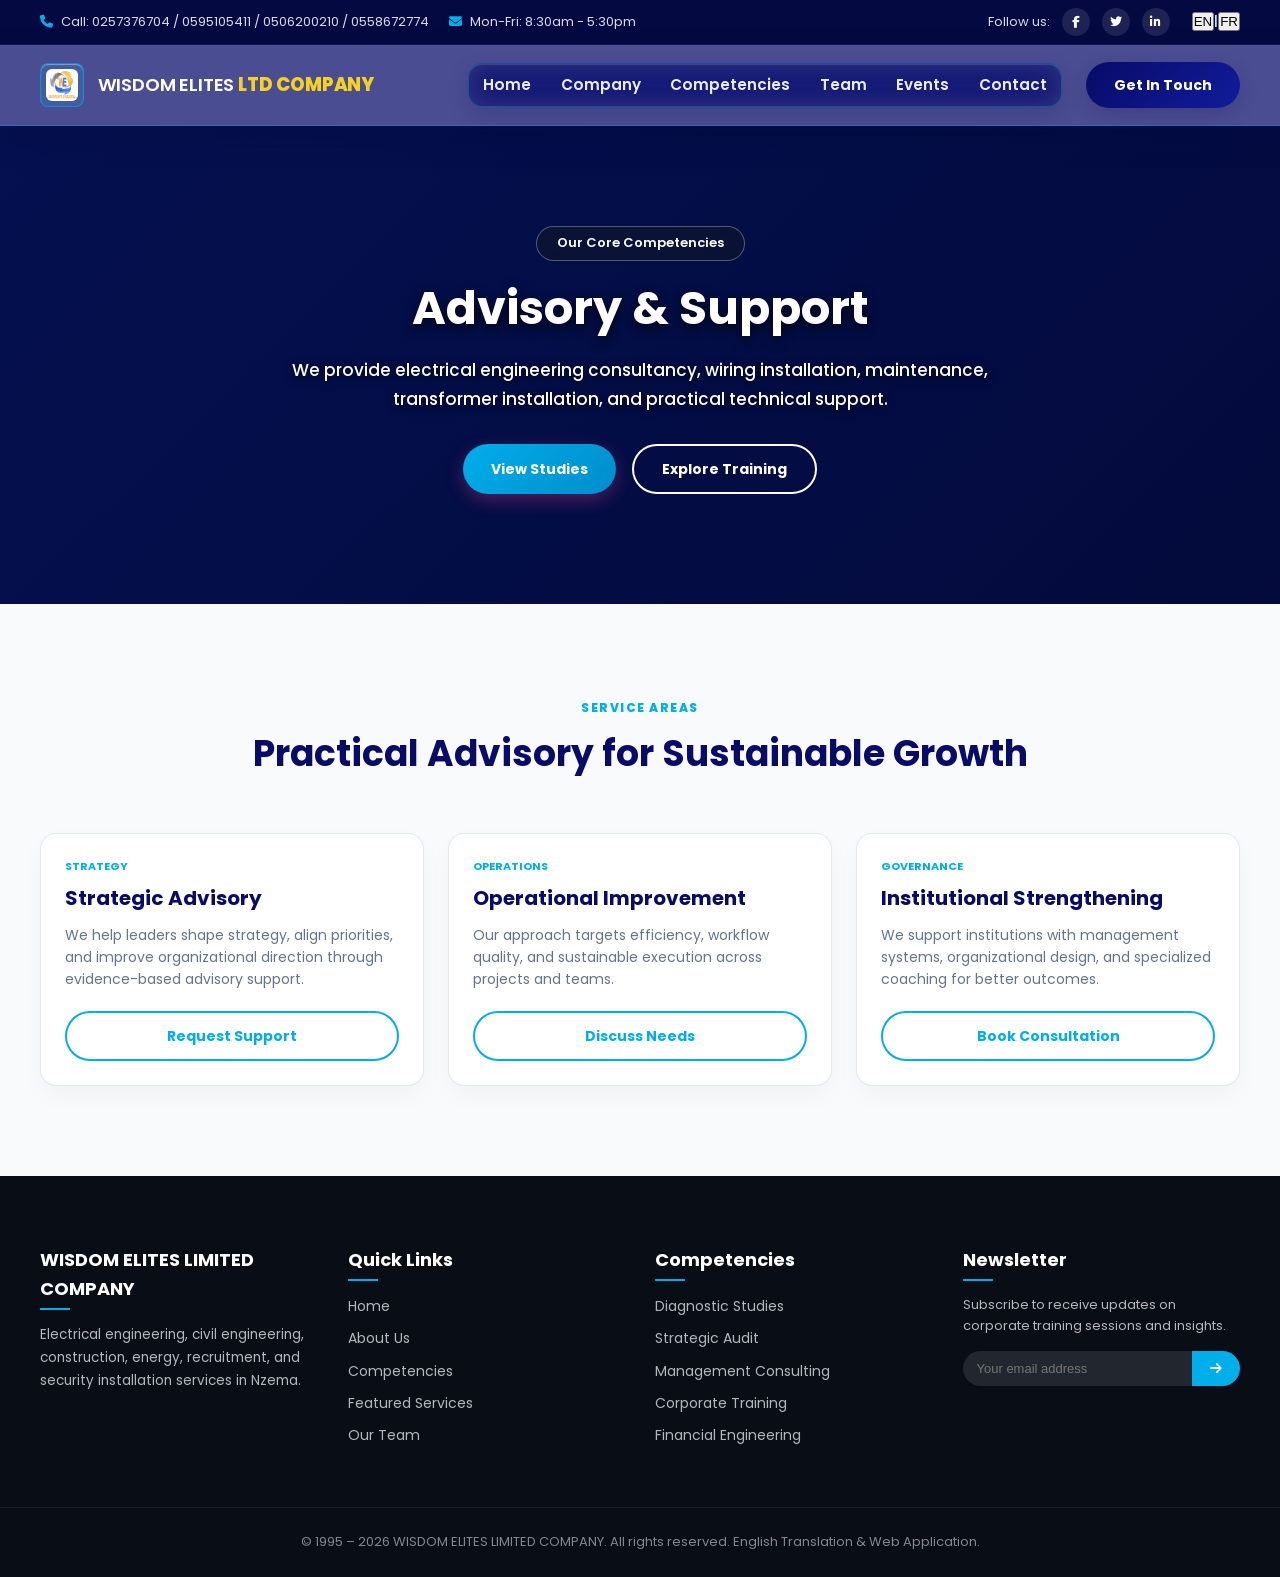
==== advisory-support.html @ e81a7a72 "Initial commit" ====
<!DOCTYPE html>
<html lang="en">
<head>
  <meta charset="UTF-8">
  <meta name="viewport" content="width=device-width, initial-scale=1.0">
  <title>Advisory & Support | WISDOM ELITES LIMITED COMPANY</title>
  <meta name="description" content="Explore WISDOM ELITES LIMITED COMPANY electrical engineering, construction, energy, recruitment, and security installation services.">
  <link rel="preconnect" href="https://fonts.googleapis.com">
  <link rel="preconnect" href="https://fonts.gstatic.com" crossorigin>
  <link href="https://fonts.googleapis.com/css2?family=Poppins:wght@400;500;600;700;800&family=Rubik:wght@300;400;500;600;700&display=swap" rel="stylesheet">
  <link rel="stylesheet" href="https://cdnjs.cloudflare.com/ajax/libs/font-awesome/6.4.0/css/all.min.css">
  <link rel="stylesheet" href="styles.css">
</head>
<body>
  <div class="top-bar">
    <div class="container">
      <div class="top-info"><div class="top-info-item"><i class="fa-solid fa-phone"></i><span>Call: <a href="tel:+233257376704">0257376704</a> / <a href="tel:+233595105411">0595105411</a> / <a href="tel:+233506200210">0506200210</a> / <a href="tel:+233558672774">0558672774</a></span></div><div class="top-info-item"><i class="fa-solid fa-envelope"></i><span>Mon-Fri: 8:30am - 5:30pm</span></div></div>
      <div class="top-social"><span>Follow us:</span><a href="#" title="Facebook"><i class="fa-brands fa-facebook-f"></i></a><a href="#" title="Twitter"><i class="fa-brands fa-twitter"></i></a><a href="#" title="LinkedIn"><i class="fa-brands fa-linkedin-in"></i></a></div>
    </div>
  </div>
 <header class="header">
    <div class="container navbar">
      <a href="index.html" class="logo" aria-label="WISDOM ELITES LTD COMPANY home">
        <div class="logo-badge">
          <img src="image/Logo.jpeg" alt="WISDOM ELITES LTD COMPANY logo" class="logo-image">
        </div>
        <span class="logo-text">WISDOM ELITES <strong>LTD COMPANY</strong></span>
      </a>

      <nav id="navMenu" class="nav-menu nav visible-lg visible-md visible-sm hidden-xs">
        <div class="menu-header-menu-container">
          <ul id="menu-header-menu" class="menu rt-mega-menu-transition-default">
            <li id="menu-item-10756" class="menu-item menu-item-type-post_type menu-item-object-page menu-item-home current-menu-item page_item page-item-293 current_page_item menu-flyout rt-mega-menu-hover item-10756"><a class="nav-link" href="index.html">Home</a></li>
            <li id="menu-item-10768" class="menu-item menu-item-type-post_type menu-item-object-page menu-item-has-children menu-flyout rt-mega-menu-hover item-10768"><a class="nav-link" href="company.html">Company</a>
              <ul class="rt-sub-menu">
                <li id="menu-item-10769" class="menu-item menu-item-type-post_type menu-item-object-page rt-mega-menu-hover item-10769"><a class="nav-link" href="company.html">Overview</a></li>
                <li id="menu-item-10767" class="menu-item menu-item-type-post_type menu-item-object-page rt-mega-menu-hover item-10767"><a class="nav-link" href="managing-partner.html">Managing Partner Message</a></li>
              </ul>
            </li>
            <li id="menu-item-10770" class="menu-item menu-item-type-post_type menu-item-object-page menu-item-has-children menu-flyout rt-mega-menu-hover item-10770"><a class="nav-link" href="advisory-support.html">Competencies</a>
              <ul class="rt-sub-menu">
                <li id="menu-item-10760" class="menu-item menu-item-type-post_type menu-item-object-page rt-mega-menu-hover item-10760"><a class="nav-link" href="advisory-support.html">Advisory & Support</a></li>
                <li id="menu-item-10763" class="menu-item menu-item-type-post_type menu-item-object-page rt-mega-menu-hover item-10763"><a class="nav-link" href="studies.html">Studies</a></li>
                <li id="menu-item-10764" class="menu-item menu-item-type-post_type menu-item-object-page rt-mega-menu-hover item-10764"><a class="nav-link" href="training.html">Training</a></li>
                <li id="menu-item-10759" class="menu-item menu-item-type-post_type menu-item-object-page rt-mega-menu-hover item-10759"><a class="nav-link" href="audit.html">Audit</a></li>
              </ul>
            </li>
            <li id="menu-item-10762" class="menu-item menu-item-type-post_type menu-item-object-page menu-item-has-children menu-flyout rt-mega-menu-hover item-10762"><a class="nav-link" href="team.html">Team</a>
              <ul class="rt-sub-menu">
                <li id="menu-item-11100" class="menu-item menu-item-type-post_type menu-item-object-page rt-mega-menu-hover item-11100"><a class="nav-link" href="team.html">Our Team</a></li>
                <li id="menu-item-11776" class="menu-item menu-item-type-post_type menu-item-object-page rt-mega-menu-hover item-11776"><a class="nav-link" href="contact.html">Join Our Team</a></li>
                <li id="menu-item-11766" class="menu-item menu-item-type-post_type menu-item-object-awsm_job_openings rt-mega-menu-hover item-11766"><a class="nav-link" href="open-application.html">Open Application</a></li>
              </ul>
            </li>
            <li id="menu-item-11018" class="menu-item menu-item-type-post_type menu-item-object-page menu-flyout rt-mega-menu-hover item-11018"><a class="nav-link" href="events.html">Events</a></li>
            <li id="menu-item-10761" class="menu-item menu-item-type-post_type menu-item-object-page menu-item-has-children menu-flyout rt-mega-menu-hover item-10761"><a class="nav-link" href="contact.html">Contact</a>
              <ul class="rt-sub-menu">
                <li id="menu-item-12257" class="menu-item menu-item-type-post_type menu-item-object-page rt-mega-menu-hover item-12257"><a class="nav-link" href="technical-support.html">Technical Support</a></li>
              </ul>
            </li>
          </ul>
        </div>
      </nav>

      <a href="#contact" class="btn btn-secondary visible-desktop">Get In Touch</a>

      <div class="mobile-toggle" id="mobileToggle">
        <i class="fa-solid fa-bars"></i>
      </div>
    </div>
  </header>

  <section class="hero" style="min-height: 360px; padding: 100px 0 110px;">
    <div class="hero-bg-overlay"></div>
    <div class="container hero-slider">
      <div class="hero-slide active">
        <div class="hero-content">
          <span class="hero-subtitle">Our Core Competencies</span>
          <h1 class="hero-title">Advisory & Support</h1>
          <p class="hero-description">We provide electrical engineering consultancy, wiring installation, maintenance, transformer installation, and practical technical support.</p>
          <div class="hero-btns"><a href="studies.html" class="btn">View Studies</a><a href="training.html" class="btn btn-outline" style="border-color:#fff; color:#fff;">Explore Training</a></div>
        </div>
      </div>
    </div>
  </section>

  <section class="services-section">
    <div class="container">
      <div class="section-title-wrap text-center">
        <span class="section-tag">Service Areas</span>
        <h2 class="section-title">Practical Advisory for Sustainable Growth</h2>
      </div>
      <div class="services-grid">
        <div class="service-card">
          <div class="service-body">
            <span class="service-tag">Strategy</span>
            <h3 class="service-title">Strategic Advisory</h3>
            <p class="service-desc">We help leaders shape strategy, align priorities, and improve organizational direction through evidence-based advisory support.</p>
            <a href="contact.html" class="btn btn-outline">Request Support</a>
          </div>
        </div>
        <div class="service-card">
          <div class="service-body">
            <span class="service-tag">Operations</span>
            <h3 class="service-title">Operational Improvement</h3>
            <p class="service-desc">Our approach targets efficiency, workflow quality, and sustainable execution across projects and teams.</p>
            <a href="contact.html" class="btn btn-outline">Discuss Needs</a>
          </div>
        </div>
        <div class="service-card">
          <div class="service-body">
            <span class="service-tag">Governance</span>
            <h3 class="service-title">Institutional Strengthening</h3>
            <p class="service-desc">We support institutions with management systems, organizational design, and specialized coaching for better outcomes.</p>
            <a href="contact.html" class="btn btn-outline">Book Consultation</a>
          </div>
        </div>
      </div>
    </div>
  </section>

   <!-- Footer -->
  <footer class="footer">
    <div class="container">
      <div class="footer-grid">
        <div class="footer-col">
          <h4>WISDOM ELITES LIMITED COMPANY</h4>
          <p style="font-size:13.5px; line-height:1.7;">Electrical engineering, civil engineering, construction, energy, recruitment, and security installation services in Nzema.</p>
        </div>

        <div class="footer-col">
          <h4>Quick Links</h4>
          <ul class="footer-links">
            <li><a href="index.html">Home</a></li>
            <li><a href="company.html">About Us</a></li>
            <li><a href="advisory-support.html">Competencies</a></li>
            <li><a href="studies.html">Featured Services</a></li>
            <li><a href="team.html">Our Team</a></li>
          </ul>
        </div>

        <div class="footer-col">
          <h4>Competencies</h4>
          <ul class="footer-links">
            <li><a href="studies.html">Diagnostic Studies</a></li>
            <li><a href="audit.html">Strategic Audit</a></li>
            <li><a href="advisory-support.html">Management Consulting</a></li>
            <li><a href="training.html">Corporate Training</a></li>
            <li><a href="advisory-support.html">Financial Engineering</a></li>
          </ul>
        </div>

        <div class="footer-col">
          <h4>Newsletter</h4>
          <p style="font-size:13px;">Subscribe to receive updates on corporate training sessions and insights.</p>
          <form id="newsletterForm" class="newsletter-box">
            <input type="email" placeholder="Your email address" required>
            <button type="submit"><i class="fa-solid fa-arrow-right"></i></button>
          </form>
        </div>
      </div>
    </div>

    <div class="footer-bottom">
      <div class="container">
        <p>© 1995 – 2026 WISDOM ELITES LIMITED COMPANY. All rights reserved. English Translation & Web Application.</p>
      </div>
    </div>
  </footer>

  <script src="script.js"></script>
</body>
</html>
---- styles.css ----
/* ==========================================================================
   WISDOM ELITES LTD COMPANY - Modern Animated Stylesheet (styles.css)
   ========================================================================== */

/* --------------------------------------------------------------------------
   1. Root Variables & Reset
   -------------------------------------------------------------------------- */
:root {
  --primary: #080b68;       /* Flyer navy */
  --primary-light: #111c9b; /* Flyer royal blue */
  --secondary: #06134f;     /* Deep flyer blue */
  --accent-pink: #00aeea;   /* Flyer cyan */
  --accent-magenta: #008dcc;/* Flyer bright blue */
  --accent-purple: #111c9b; /* Flyer royal blue compatibility */
  --accent-yellow: #f5d21f; /* Flyer yellow */
  --accent-gold: #ffe45c;
  --white: #ffffff;
  --font-main: 'Poppins', 'Rubik', sans-serif;
  
  --bg-gradient: linear-gradient(135deg, #06134f 0%, #080b68 52%, #111c9b 100%);
  --bg-light: #f8fafc;
  --bg-white: #ffffff;
  
  --text-dark: #0f172a;
  --text-muted: #64748b;
  --text-light: #f8fafc;

  --radius-sm: 8px;
  --radius-md: 16px;
  --radius-full: 9999px;
  
  --transition: all 0.35s cubic-bezier(0.16, 1, 0.3, 1);
}

* {
  margin: 0;
  padding: 0;
  box-sizing: border-box;
}

html {
  scroll-behavior: smooth;
  font-family: 'Poppins', 'Rubik', sans-serif;
  color: var(--text-dark);
  background-color: var(--bg-light);
}

body {
  line-height: 1.6;
  overflow-x: hidden;
}

a {
  text-decoration: none;
  color: inherit;
  transition: var(--transition);
}

ul {
  list-style: none;
}

img {
  max-width: 100%;
  height: auto;
  display: block;
}

.container {
  width: 100%;
  max-width: 1240px;
  margin: 0 auto;
  padding: 0 20px;
}

.text-center { text-align: center; }
.accent-text { color: var(--accent-pink); }

/* --------------------------------------------------------------------------
   2. Keyframe Animations
   -------------------------------------------------------------------------- */
@keyframes fadeIn {
  from { opacity: 0; transform: translateY(12px); }
  to { opacity: 1; transform: translateY(0); }
}

@keyframes slideInUp {
  from { opacity: 0; transform: translateY(30px); }
  to { opacity: 1; transform: translateY(0); }
}

@keyframes floatAnim {
  0% { transform: translateY(0px); }
  50% { transform: translateY(-8px); }
  100% { transform: translateY(0px); }
}

@keyframes pulseGlow {
  0% { box-shadow: 0 0 0 0 rgba(236, 72, 153, 0.4); }
  70% { box-shadow: 0 0 0 15px rgba(236, 72, 153, 0); }
  100% { box-shadow: 0 0 0 0 rgba(236, 72, 153, 0); }
}

@keyframes gradientShift {
  0% { background-position: 0% 50%; }
  50% { background-position: 100% 50%; }
  100% { background-position: 0% 50%; }
}

/* --------------------------------------------------------------------------
   3. Top Info Bar
   -------------------------------------------------------------------------- */
.top-bar {
  background: #050942;
  color: rgba(255, 255, 255, 0.85);
  font-size: 13px;
  padding: 8px 0;
  border-bottom: 1px solid rgba(255, 255, 255, 0.08);
}

.top-bar .container {
  display: flex;
  justify-content: space-between;
  align-items: center;
  flex-wrap: wrap;
  gap: 12px;
}

.top-info {
  display: flex;
  align-items: center;
  gap: 20px;
}

.top-info-item {
  display: flex;
  align-items: center;
  gap: 8px;
}

.top-info-item i { 
  color: var(--accent-pink); 
  transition: transform 0.3s ease;
}

.top-info-item:hover i {
  transform: scale(1.2);
}

.top-social {
  display: flex;
  align-items: center;
  gap: 12px;
}

.top-social a {
  width: 28px;
  height: 28px;
  border-radius: 50%;
  background: rgba(255, 255, 255, 0.1);
  display: flex;
  align-items: center;
  justify-content: center;
  font-size: 12px;
  color: #fff;
  transition: var(--transition);
}

.top-social a:hover {
  background: var(--accent-pink);
  transform: translateY(-3px) rotate(8deg);
  box-shadow: 0 4px 12px rgba(236, 72, 153, 0.4);
}

.lang-switch {
  margin-left: 10px;
  font-weight: 600;
  font-size: 12px;
}

.lang-switch span {
  cursor: pointer;
  transition: var(--transition);
}

.lang-switch span.active,
.lang-switch span:hover {
  color: var(--accent-pink);
}

/* --------------------------------------------------------------------------
   4. Header & Navigation
   -------------------------------------------------------------------------- */
.header {
  position: sticky;
  top: 0;
  z-index: 1000;
  background: rgba(8, 11, 104, 0.72);
  border-bottom: 1px solid rgba(0, 174, 234, 0.35);
  box-shadow: 0 12px 30px rgba(5, 9, 66, 0.28);
  -webkit-backdrop-filter: blur(18px) saturate(140%);
  backdrop-filter: blur(18px) saturate(140%);
  transition: var(--transition);
}

.navbar {
  display: flex;
  justify-content: space-between;
  align-items: center;
  gap: 24px;
  min-height: 80px;
  width: 100%;
}

.logo {
  display: flex;
  align-items: center;
  gap: 0.85rem;
  text-decoration: none;
  min-width: 0;
  line-height: 1;
  flex-shrink: 0;
}

.logo-badge {
  width: 44px;
  height: 44px;
  border-radius: var(--radius-sm);
  background: rgba(0, 174, 234, 0.18);
  border: 1px solid rgba(0, 174, 234, 0.55);
  display: flex;
  align-items: center;
  justify-content: center;
  box-shadow: inset 0 1px 1px rgba(255, 255, 255, 0.4);
  transition: transform 0.3s ease, background 0.3s ease;
}

.logo:hover .logo-badge {
  transform: scale(1.06) rotate(-3deg);
  background: rgba(255, 215, 0, 0.25);
  border-color: var(--accent-yellow);
}

.logo-image {
  width: 32px;
  height: 32px;
  border-radius: 6px;
  object-fit: cover;
  display: block;
}

.logo-text {
  font-family: var(--font-main);
  font-size: 1.15rem;
  color: var(--white);
  font-weight: 600;
  letter-spacing: -0.01em;
  text-transform: none;
  white-space: nowrap;
}

.logo-text strong {
  color: var(--accent-yellow);
  font-weight: 800;
}

.nav-menu {
  display: flex;
  align-items: center;
  justify-content: flex-end;
  margin-left: auto;
  flex: 0 1 auto;
  padding: 8px 14px;
  border: 1px solid rgba(0, 174, 234, 0.3);
  border-radius: 14px;
  background: rgba(5, 9, 66, 0.26);
  box-shadow: inset 0 1px 0 rgba(255, 255, 255, 0.12), 0 8px 22px rgba(5, 9, 66, 0.16);
  -webkit-backdrop-filter: blur(14px) saturate(135%);
  backdrop-filter: blur(14px) saturate(135%);
}

.menu-header-menu-container {
  position: relative;
  width: auto;
}

#navMenu ul,
#nav-menu ul,
.nav-menu .menu {
  display: flex;
  align-items: center;
  gap: 1.85rem;
  list-style: none;
  margin: 0;
  padding: 0;
  flex-wrap: nowrap;
}

#navMenu li,
#nav-menu li,
.nav-menu .menu > li {
  position: relative;
  margin: 0;
}

#navMenu a,
.nav-menu .menu a,
.nav-link {
  color: rgba(255, 255, 255, 0.92);
  font-weight: 600;
  font-size: 0.95rem;
  text-decoration: none;
  position: relative;
  padding: 0.4rem 0;
  transition: color 0.25s ease;
  white-space: nowrap;
}

.nav-link::after,
#navMenu a::after,
.nav-menu .menu a::after {
  content: '';
  position: absolute;
  bottom: -2px;
  left: 0;
  width: 0;
  height: 2.5px;
  background: linear-gradient(90deg, var(--accent-yellow), var(--accent-gold));
  border-radius: 2px;
  transition: width 0.3s cubic-bezier(0.16, 1, 0.3, 1);
}

#navMenu a:hover,
#navMenu a.active,
.nav-menu .menu a:hover,
.nav-menu .menu .current-menu-item > a,
.nav-link:hover,
.nav-link.active {
  color: var(--accent-yellow);
}

#navMenu a:hover::after,
#navMenu a.active::after,
.nav-menu .menu a:hover::after,
.nav-menu .menu .current-menu-item > a::after,
.nav-link:hover::after,
.nav-link.active::after {
  width: 100%;
}

.mobile-nav-header {
  display: none;
}

@media (max-width: 768px) {
  .logo {
    gap: 0.65rem;
  }

  .logo-badge {
    width: 38px;
    height: 38px;
  }

  .logo-image {
    width: 28px;
    height: 28px;
  }

  .logo-text {
    font-size: 0.9rem;
  }
}

.nav-menu .menu-item-has-children > a::after {
  content: '▼';
  font-size: 10px;
  margin-left: 8px;
  display: inline-block;
  transform: translateY(1px);
}

#navMenu .rt-sub-menu,
#nav-menu .rt-sub-menu {
  position: absolute;
  top: 100%;
  left: 0;
  min-width: 220px;
  background: rgba(8, 11, 104, 0.9);
  border-radius: 14px;
  border: 1px solid rgba(0, 174, 234, 0.42);
  box-shadow: 0 18px 40px rgba(5, 9, 66, 0.3);
  -webkit-backdrop-filter: blur(18px) saturate(140%);
  backdrop-filter: blur(18px) saturate(140%);
  padding: 10px 0;
  display: none;
  flex-direction: column;
  gap: 0;
  z-index: 1000;
}

.menu-item-has-children:hover > .rt-sub-menu {
  display: flex;
}

.rt-sub-menu li {
  margin: 0;
}

.rt-sub-menu a {
  display: block;
  padding: 10px 18px;
  color: rgba(255, 255, 255, 0.92);
  white-space: nowrap;
}

.rt-sub-menu a:hover {
  color: var(--accent-yellow);
  background: rgba(0, 174, 234, 0.16);
}

/* Interactive Buttons */
.btn {
  display: inline-flex;
  align-items: center;
  justify-content: center;
  gap: 10px;
  padding: 12px 28px;
  border-radius: var(--radius-full);
  font-weight: 700;
  font-size: 14px;
  border: none;
  cursor: pointer;
  background: linear-gradient(135deg, var(--accent-pink) 0%, var(--accent-magenta) 100%);
  color: #ffffff;
  box-shadow: 0 6px 18px rgba(236, 72, 153, 0.3);
  transition: var(--transition);
  position: relative;
  overflow: hidden;
  flex-shrink: 0;
}

.btn::before {
  content: '';
  position: absolute;
  top: 0;
  left: -100%;
  width: 100%;
  height: 100%;
  background: linear-gradient(90deg, transparent, rgba(255,255,255,0.25), transparent);
  transition: left 0.6s ease;
}

.btn:hover::before {
  left: 100%;
}

.btn:hover {
  transform: translateY(-3px);
  box-shadow: 0 12px 24px rgba(236, 72, 153, 0.45);
}

.btn i {
  transition: transform 0.3s ease;
}

.btn:hover i {
  transform: translateX(4px);
}

.btn-secondary {
  background: linear-gradient(135deg, var(--primary) 0%, var(--primary-light) 100%);
  box-shadow: 0 6px 18px rgba(30, 27, 75, 0.25);
}

.btn-secondary:hover {
  box-shadow: 0 12px 24px rgba(30, 27, 75, 0.4);
}

.btn-outline {
  background: transparent;
  border: 2px solid var(--accent-pink);
  color: var(--accent-pink);
  box-shadow: none;
}

.btn-outline:hover {
  background: var(--accent-pink);
  color: #fff;
}

.mobile-toggle {
  display: none;
  font-size: 22px;
  color: var(--accent-yellow);
  width: 44px;
  height: 44px;
  align-items: center;
  justify-content: center;
  border: 1px solid rgba(0, 174, 234, 0.45);
  border-radius: 12px;
  background: rgba(5, 9, 66, 0.36);
  -webkit-backdrop-filter: blur(14px);
  backdrop-filter: blur(14px);
  cursor: pointer;
  transition: transform 0.3s ease;
}

.mobile-toggle:hover {
  transform: scale(1.1);
}

/* --------------------------------------------------------------------------
   5. Hero Section & Animated Slider (with Blurred Backgrounds)
   -------------------------------------------------------------------------- */
.hero {
  position: relative;
  background: var(--primary);
  color: #fff;
  padding: 120px 0 140px;
  min-height: 560px;
  display: flex;
  align-items: center;
  justify-content: center;
  overflow: hidden; /* Prevents blurred image edges from overflowing */
  text-align: center;
}

/* Global Overlay to darken the blurred image for high contrast */
.hero-bg-overlay {
  position: absolute;
  top: 0;
  left: 0;
  width: 100%;
  height: 100%;
  /* Darker background gradient (65% to 70% opacity) */
  background: linear-gradient(135deg, rgba(0, 20, 60, 0.55) 0%, rgba(0, 10, 30, 0.6) 100%);
  z-index: 2;
  pointer-events: none;
}

.hero-slider {
  position: relative;
  width: 100%;
  z-index: 3; /* Keeps text content crisp and on top */
}

.hero-slide {
  display: none;
  opacity: 0;
  transform: translateY(20px);
  transition: opacity 0.8s ease-in-out, transform 0.8s ease-in-out;
}

.hero-slide.active {
  display: block;
  opacity: 1;
  transform: translateY(0);
}

/* Background image styling with Blur */
.hero-slide-bg {
  position: absolute;
  top: 50%;
  left: 50%;
  width: 100vw;
  height: 100vh;
  transform: translate(-50%, -50%);
  z-index: 1;
  overflow: hidden;
}

.hero-slide-bg img {
  width: 100%;
  height: 100%;
  object-fit: cover;
  object-position: center;
  /* Blurred effect + slight scale up to hide soft white edges from the blur filter */
  filter: blur(8px);
  transform: scale(1.1);
  transition: transform 6s ease-out, filter 0.8s ease;
}

.hero-slide.active .hero-slide-bg img {
  transform: scale(1.15); /* Subtle smooth zoom while blurred */
}

/* Slide Content Animations */
.hero-slide.active .hero-title {
  animation: slideInUp 0.6s cubic-bezier(0.16, 1, 0.3, 1) forwards;
}

.hero-slide.active .hero-description {
  animation: slideInUp 0.8s cubic-bezier(0.16, 1, 0.3, 1) forwards;
}

.hero-slide.active .hero-btns {
  animation: slideInUp 1s cubic-bezier(0.16, 1, 0.3, 1) forwards;
}

.hero-content {
  max-width: 760px;
  margin: 0 auto;
  position: relative;
  z-index: 4;
}

.hero-subtitle {
  display: inline-block;
  /* Darker transparent background */
  background: rgba(15, 23, 42, 0.6); 
  backdrop-filter: blur(10px);
  -webkit-backdrop-filter: blur(10px);
  border: 1px solid rgba(255, 255, 255, 0.3);
  padding: 6px 20px;
  border-radius: var(--radius-full);
  font-size: 13px;
  font-weight: 600;
  color: #ffffff; /* Changed from light pink to pure white for better visibility */
  margin-bottom: 20px;
  animation: floatAnim 4s ease-in-out infinite;
}

.hero-title {
  font-size: 46px;
  line-height: 1.2;
  margin-bottom: 20px;
  /* Dark drop shadow for contrast */
  text-shadow: 0 4px 12px rgba(0, 0, 0, 0.7); 
}

.hero-description {
  font-size: 17px;
  color: #ffffff; /* Pure white text */
  margin-bottom: 30px;
  line-height: 1.7;
  /* Dark drop shadow for contrast */
  text-shadow: 0 2px 8px rgba(0, 0, 0, 0.8); 
  font-weight: 500; /* Slightly bolder for improved readability */
}

.hero-btns {
  display: flex;
  justify-content: center;
  gap: 16px;
  flex-wrap: wrap;
}

.hero-dots {
  position: absolute;
  bottom: -60px;
  left: 50%;
  transform: translateX(-50%);
  display: flex;
  gap: 10px;
  z-index: 4;
}

.dot {
  width: 12px;
  height: 12px;
  border-radius: 50%;
  background: rgba(255, 255, 255, 0.35);
  cursor: pointer;
  transition: var(--transition);
}

.dot:hover {
  background: rgba(255, 255, 255, 0.7);
}

.dot.active {
  width: 32px;
  border-radius: 10px;
  background: var(--accent-pink);
}

/* --------------------------------------------------------------------------
   6. Value Banner
   -------------------------------------------------------------------------- */
.value-banner {
  background: var(--primary);
  color: #fff;
  padding: 50px 0;
  border-bottom: 4px solid var(--accent-pink);
  position: relative;
  overflow: hidden;
}

.value-banner::after {
  content: '';
  position: absolute;
  top: -50%;
  right: -20%;
  width: 300px;
  height: 300px;
  border-radius: 50%;
  background: radial-gradient(circle, rgba(236,72,153,0.15) 0%, transparent 70%);
  pointer-events: none;
}

.value-banner h2 {
  font-size: 28px;
  margin-bottom: 8px;
}

.value-banner p {
  color: rgba(255, 255, 255, 0.8);
  font-size: 16px;
}

.section-title-wrap {
  margin-bottom: 50px;
}

.section-tag {
  display: inline-block;
  color: var(--accent-pink);
  font-size: 12px;
  font-weight: 800;
  text-transform: uppercase;
  letter-spacing: 1.5px;
  margin-bottom: 8px;
}

.section-title {
  font-size: 36px;
  color: var(--primary);
  margin-bottom: 12px;
}

.section-desc {
  color: var(--text-muted);
  font-size: 16px;
  max-width: 650px;
}

/* --------------------------------------------------------------------------
   7. Core Pillars / Competencies
   -------------------------------------------------------------------------- */
.pillars {
  padding: 90px 0;
}

.pillars-grid {
  display: grid;
  grid-template-columns: repeat(auto-fit, minmax(250px, 1fr));
  gap: 24px;
}

.pillar-card {
  background: var(--bg-white);
  border-radius: var(--radius-md);
  padding: 36px 28px;
  border: 1px solid rgba(226, 232, 240, 0.8);
  box-shadow: 0 10px 25px rgba(0, 0, 0, 0.03);
  transition: var(--transition);
  position: relative;
  overflow: hidden;
}

.pillar-card::before {
  content: '';
  position: absolute;
  top: 0;
  left: 0;
  width: 100%;
  height: 4px;
  background: linear-gradient(90deg, var(--accent-pink), var(--accent-purple));
  opacity: 0;
  transition: opacity 0.3s ease;
}

.pillar-card:hover {
  transform: translateY(-8px);
  box-shadow: 0 20px 40px rgba(30, 27, 75, 0.12);
  border-color: rgba(236, 72, 153, 0.3);
}

.pillar-card:hover::before {
  opacity: 1;
}

.pillar-icon {
  width: 60px;
  height: 60px;
  border-radius: 14px;
  background: rgba(236, 72, 153, 0.1);
  color: var(--accent-pink);
  display: flex;
  align-items: center;
  justify-content: center;
  font-size: 26px;
  margin-bottom: 20px;
  transition: var(--transition);
}

.pillar-card:hover .pillar-icon {
  background: var(--accent-pink);
  color: #fff;
  transform: scale(1.1) rotate(-5deg);
}

.pillar-title {
  font-size: 22px;
  color: var(--primary);
  margin-bottom: 10px;
}

.pillar-text {
  color: var(--text-muted);
  font-size: 14.5px;
}

/* --------------------------------------------------------------------------
   8. Managing Partner Message
   -------------------------------------------------------------------------- */
.partner-section {
  padding: 90px 0;
  background: var(--bg-white);
}

.partner-wrapper {
  display: grid;
  grid-template-columns: 0.8fr 1.2fr;
  gap: 50px;
  align-items: center;
}

.partner-img-box {
  position: relative;
  border-radius: var(--radius-md);
  overflow: hidden;
  box-shadow: 0 20px 40px rgba(0,0,0,0.12);
  transition: var(--transition);
}

.partner-img-box:hover {
  transform: scale(1.02);
  box-shadow: 0 25px 50px rgba(0,0,0,0.18);
}

.partner-img-box img {
  width: 100%;
  height: 440px;
  object-fit: cover;
  transition: transform 0.6s ease;
}

.partner-img-box:hover img {
  transform: scale(1.05);
}

.partner-badge {
  position: absolute;
  bottom: 0;
  left: 0;
  width: 100%;
  background: linear-gradient(to top, rgba(15, 23, 42, 0.95), transparent);
  padding: 30px 24px 20px;
  color: #fff;
}

.partner-badge h4 {
  font-size: 20px;
}

.partner-badge p {
  font-size: 13px;
  color: var(--accent-pink);
  font-weight: 600;
}

.partner-quote {
  font-size: 16px;
  font-style: italic;
  color: var(--secondary);
  background: var(--bg-light);
  padding: 24px;
  border-left: 4px solid var(--accent-pink);
  border-radius: 0 var(--radius-sm) var(--radius-sm) 0;
  margin: 20px 0 30px;
  box-shadow: 0 4px 15px rgba(0,0,0,0.02);
}

/* --------------------------------------------------------------------------
   9. Key Figures Section (Stats)
   -------------------------------------------------------------------------- */
.stats-section {
  background: var(--bg-gradient);
  color: #fff;
  padding: 80px 0;
}

.stats-grid {
  display: grid;
  grid-template-columns: repeat(auto-fit, minmax(200px, 1fr));
  gap: 24px;
}

.stat-item {
  background: rgba(255, 255, 255, 0.06);
  backdrop-filter: blur(10px);
  border: 1px solid rgba(255, 255, 255, 0.12);
  padding: 30px 20px;
  border-radius: var(--radius-md);
  text-align: center;
  transition: var(--transition);
}

.stat-item:hover {
  transform: translateY(-6px);
  background: rgba(255, 255, 255, 0.12);
  border-color: rgba(236, 72, 153, 0.4);
}

.stat-number {
  font-size: 48px;
  font-weight: 800;
  color: #fff;
  line-height: 1;
  margin-bottom: 8px;
}

.stat-title {
  font-size: 16px;
  font-weight: 700;
  color: #fbcfe8;
}

.stat-sub {
  font-size: 12px;
  color: rgba(255, 255, 255, 0.7);
  margin-top: 4px;
}

/* --------------------------------------------------------------------------
   10. Services Gallery Section
   -------------------------------------------------------------------------- */
.services-section {
  padding: 90px 0;
}

.filter-tabs {
  display: flex;
  gap: 12px;
  flex-wrap: wrap;
  margin-bottom: 40px;
}

.filter-btn {
  padding: 10px 22px;
  border-radius: var(--radius-full);
  background: var(--bg-white);
  border: 1px solid rgba(226, 232, 240, 0.9);
  color: var(--secondary);
  font-weight: 600;
  font-size: 13.5px;
  cursor: pointer;
  transition: var(--transition);
}

.filter-btn.active,
.filter-btn:hover {
  background: var(--accent-pink);
  color: #fff;
  border-color: var(--accent-pink);
  box-shadow: 0 6px 15px rgba(236, 72, 153, 0.3);
}

.services-grid {
  display: grid;
  grid-template-columns: repeat(auto-fit, minmax(280px, 1fr));
  gap: 24px;
}

.service-card {
  background: var(--bg-white);
  border-radius: var(--radius-md);
  overflow: hidden;
  border: 1px solid rgba(226, 232, 240, 0.9);
  box-shadow: 0 10px 25px rgba(0, 0, 0, 0.03);
  display: flex;
  flex-direction: column;
  transition: var(--transition);
}

.service-card:hover {
  transform: translateY(-8px);
  box-shadow: 0 20px 40px rgba(0, 0, 0, 0.08);
}

.service-img {
  height: 200px;
  width: 100%;
  object-fit: cover;
  transition: transform 0.5s ease;
}

.service-card:hover .service-img {
  transform: scale(1.06);
}

.service-body {
  padding: 24px;
  display: flex;
  flex-direction: column;
  flex-grow: 1;
}

.service-tag {
  font-size: 11px;
  font-weight: 700;
  text-transform: uppercase;
  color: var(--accent-pink);
  margin-bottom: 6px;
}

.service-title {
  font-size: 20px;
  color: var(--primary);
  margin-bottom: 10px;
}

.service-desc {
  font-size: 14px;
  color: var(--text-muted);
  margin-bottom: 20px;
  flex-grow: 1;
}

/* --------------------------------------------------------------------------
   11. About Us & Values Grid
   -------------------------------------------------------------------------- */
.about-section {
  padding: 90px 0;
  background: var(--bg-white);
}

.about-grid {
  display: grid;
  grid-template-columns: repeat(auto-fit, minmax(320px, 1fr));
  gap: 30px;
  margin-bottom: 70px;
}

.about-box {
  background: var(--bg-light);
  padding: 36px;
  border-radius: var(--radius-md);
  border: 1px solid rgba(226, 232, 240, 0.8);
  transition: var(--transition);
}

.about-box:hover {
  transform: translateY(-4px);
  box-shadow: 0 15px 30px rgba(0,0,0,0.04);
}

.about-box h3 {
  font-size: 22px;
  color: var(--primary);
  margin-bottom: 14px;
}

.about-box p {
  color: var(--text-muted);
  font-size: 14.5px;
}

.values-grid {
  display: grid;
  grid-template-columns: repeat(auto-fit, minmax(200px, 1fr));
  gap: 20px;
  margin-top: 40px;
}

.value-item {
  background: var(--bg-light);
  padding: 28px 20px;
  border-radius: var(--radius-md);
  border: 1px solid rgba(226, 232, 240, 0.8);
  transition: var(--transition);
}

.value-item:hover {
  transform: translateY(-6px);
  background: #fff;
  border-color: rgba(236, 72, 153, 0.3);
  box-shadow: 0 12px 24px rgba(0,0,0,0.05);
}

.value-item i {
  transition: transform 0.3s ease;
}

.value-item:hover i {
  transform: scale(1.2);
}

.value-item h4 {
  font-size: 17px;
  color: var(--primary);
  margin-bottom: 6px;
}

.value-item p {
  font-size: 13.5px;
  color: var(--text-muted);
}

/* --------------------------------------------------------------------------
   12. Team Section
   -------------------------------------------------------------------------- */
.team-section {
  padding: 90px 0;
}

.team-grid {
  display: grid;
  grid-template-columns: repeat(auto-fill, minmax(240px, 1fr));
  gap: 24px;
}

.team-card {
  background: var(--bg-white);
  border-radius: var(--radius-md);
  overflow: hidden;
  border: 1px solid rgba(226, 232, 240, 0.8);
  transition: var(--transition);
  text-align: center;
}

.team-card:hover {
  transform: translateY(-8px);
  box-shadow: 0 20px 35px rgba(0, 0, 0, 0.08);
}

.team-avatar-wrapper {
  height: 240px;
  background: var(--primary);
  display: flex;
  align-items: center;
  justify-content: center;
  overflow: hidden;
}

.team-avatar-wrapper img {
  width: 100%;
  height: 100%;
  object-fit: cover;
  transition: transform 0.5s ease;
}

.team-card:hover .team-avatar-wrapper img {
  transform: scale(1.08);
}

.team-avatar-fallback {
  width: 80px;
  height: 80px;
  border-radius: 50%;
  background: rgba(255, 255, 255, 0.2);
  color: #fff;
  display: flex;
  align-items: center;
  justify-content: center;
  font-size: 28px;
  font-weight: 700;
}

.team-info {
  padding: 20px 14px;
}

.team-name {
  font-size: 17px;
  color: var(--primary);
  margin-bottom: 2px;
}

.team-role {
  font-size: 12.5px;
  color: var(--accent-pink);
  font-weight: 600;
}

/* --------------------------------------------------------------------------
   13. Partners Section
   -------------------------------------------------------------------------- */
.partners-section {
  padding: 90px 0;
  background: linear-gradient(135deg, rgba(0, 174, 234, 0.08), rgba(8, 11, 104, 0.07));
}

.partners-grid {
  display: grid;
  grid-template-columns: repeat(2, minmax(0, 1fr));
  gap: 28px;
  max-width: 900px;
  margin: 0 auto;
}

.partner-logo-card {
  padding: 28px;
  text-align: center;
  border: 1px solid rgba(0, 174, 234, 0.3);
  border-radius: var(--radius-md);
  background: rgba(255, 255, 255, 0.62);
  box-shadow: 0 18px 36px rgba(8, 11, 104, 0.1), inset 0 1px 0 rgba(255, 255, 255, 0.8);
  -webkit-backdrop-filter: blur(14px) saturate(125%);
  backdrop-filter: blur(14px) saturate(125%);
  transition: var(--transition);
}

.partner-logo-card:hover {
  transform: translateY(-6px);
  border-color: var(--accent-pink);
  box-shadow: 0 22px 42px rgba(8, 11, 104, 0.16), 0 0 0 3px rgba(0, 174, 234, 0.08);
}

.partner-logo-frame {
  min-height: 190px;
  display: flex;
  align-items: center;
  justify-content: center;
  margin-bottom: 22px;
  padding: 12px;
  border-radius: var(--radius-sm);
  background: rgba(255, 255, 255, 0.86);
}

.partner-logo-frame img {
  width: min(100%, 190px);
  height: 170px;
  object-fit: contain;
}

.partner-logo-card h3 {
  color: var(--primary);
  font-size: 20px;
  margin-bottom: 8px;
}

.partner-logo-card p {
  color: var(--text-muted);
  font-size: 14px;
}

/* --------------------------------------------------------------------------
   14. Contact Section
   -------------------------------------------------------------------------- */
.contact-section {
  padding: 90px 0;
  background: var(--bg-white);
}

.contact-wrapper {
  display: grid;
  grid-template-columns: 0.9fr 1.1fr;
  gap: 40px;
}

.contact-info-card {
  background: var(--bg-gradient);
  color: #fff;
  border-radius: var(--radius-md);
  padding: 40px;
  display: flex;
  flex-direction: column;
  justify-content: space-between;
  box-shadow: 0 15px 35px rgba(30,27,75,0.2);
}

.contact-info-card h3 {
  font-size: 28px;
  margin-bottom: 10px;
}

.contact-info-list {
  display: flex;
  flex-direction: column;
  gap: 24px;
  margin: 30px 0;
}

.contact-item {
  display: flex;
  gap: 16px;
  align-items: flex-start;
}

.contact-item-icon {
  width: 42px;
  height: 42px;
  border-radius: 10px;
  background: rgba(255, 255, 255, 0.12);
  color: var(--accent-pink);
  display: flex;
  align-items: center;
  justify-content: center;
  font-size: 18px;
  flex-shrink: 0;
  transition: var(--transition);
}

.contact-item:hover .contact-item-icon {
  background: var(--accent-pink);
  color: #fff;
  transform: scale(1.1);
}

.contact-item-text h5 {
  color: #fbcfe8;
  font-size: 14px;
}

.contact-item-text p {
  font-size: 13.5px;
  color: rgba(255, 255, 255, 0.85);
}

.contact-form-card {
  background: var(--bg-light);
  border-radius: var(--radius-md);
  padding: 40px;
  border: 1px solid rgba(226, 232, 240, 0.9);
  box-shadow: 0 10px 30px rgba(0,0,0,0.02);
}

.contact-form-card h3 {
  font-size: 24px;
  color: var(--primary);
  margin-bottom: 20px;
}

.form-group {
  margin-bottom: 18px;
}

.form-group label {
  display: block;
  font-size: 12.5px;
  font-weight: 700;
  text-transform: uppercase;
  margin-bottom: 6px;
  color: var(--secondary);
}

.form-control {
  width: 100%;
  padding: 12px 16px;
  border-radius: var(--radius-sm);
  border: 1px solid rgba(226, 232, 240, 0.9);
  font-family: inherit;
  font-size: 14px;
  background: #fff;
  transition: var(--transition);
}

.form-control:focus {
  outline: none;
  border-color: var(--accent-pink);
  box-shadow: 0 0 0 4px rgba(236, 72, 153, 0.15);
}

textarea.form-control {
  min-height: 110px;
  resize: vertical;
}

/* --------------------------------------------------------------------------
   14. Footer
   -------------------------------------------------------------------------- */
.footer {
  background: #090d16;
  color: rgba(255, 255, 255, 0.7);
  padding-top: 70px;
}

.footer-grid {
  display: grid;
  grid-template-columns: repeat(auto-fit, minmax(200px, 1fr));
  gap: 30px;
  margin-bottom: 50px;
}

.footer-col h4 {
  color: #fff;
  font-size: 18px;
  margin-bottom: 20px;
  position: relative;
  display: inline-block;
}

.footer-col h4::after {
  content: '';
  position: absolute;
  bottom: -6px;
  left: 0;
  width: 30px;
  height: 2px;
  background: var(--accent-pink);
}

.footer-links li {
  margin-bottom: 10px;
  font-size: 14px;
}

.footer-links a {
  transition: var(--transition);
}

.footer-links a:hover {
  color: var(--accent-pink);
  padding-left: 5px;
}

.newsletter-box {
  display: flex;
  margin-top: 15px;
}

.newsletter-box input {
  padding: 10px 14px;
  border-radius: var(--radius-full) 0 0 var(--radius-full);
  border: none;
  font-size: 13px;
  flex-grow: 1;
  outline: none;
  background: rgba(255, 255, 255, 0.1);
  color: #fff;
}

.newsletter-box button {
  background: var(--accent-pink);
  color: #fff;
  border: none;
  padding: 0 18px;
  border-radius: 0 var(--radius-full) var(--radius-full) 0;
  cursor: pointer;
  transition: var(--transition);
}

.newsletter-box button:hover {
  background: var(--accent-magenta);
}

.footer-bottom {
  border-top: 1px solid rgba(255, 255, 255, 0.08);
  padding: 24px 0;
  text-align: center;
  font-size: 13px;
  color: rgba(255, 255, 255, 0.5);
}

/* --------------------------------------------------------------------------
   15. Modal Popup & Toast Notifications
   -------------------------------------------------------------------------- */
.modal-overlay {
  position: fixed;
  top: 0;
  left: 0;
  width: 100%;
  height: 100%;
  background: rgba(15, 23, 42, 0.75);
  backdrop-filter: blur(6px);
  -webkit-backdrop-filter: blur(6px);
  z-index: 2000;
  display: flex;
  align-items: center;
  justify-content: center;
  opacity: 0;
  pointer-events: none;
  transition: var(--transition);
  padding: 20px;
}

.modal-overlay.active {
  opacity: 1;
  pointer-events: auto;
}

.modal-card {
  background: #fff;
  border-radius: var(--radius-md);
  max-width: 600px;
  width: 100%;
  padding: 36px;
  position: relative;
  box-shadow: 0 25px 50px rgba(0,0,0,0.25);
  transform: translateY(30px) scale(0.95);
  transition: var(--transition);
}

.modal-overlay.active .modal-card {
  transform: translateY(0) scale(1);
}

.modal-close {
  position: absolute;
  top: 16px;
  right: 20px;
  font-size: 24px;
  color: var(--text-muted);
  cursor: pointer;
  transition: var(--transition);
}

.modal-close:hover {
  color: var(--accent-pink);
  transform: rotate(90deg);
}

.toast {
  position: fixed;
  bottom: 30px;
  right: 30px;
  background: var(--primary);
  color: #fff;
  padding: 14px 24px;
  border-radius: var(--radius-sm);
  box-shadow: 0 15px 30px rgba(0,0,0,0.2);
  border-left: 4px solid var(--accent-pink);
  z-index: 3000;
  transform: translateY(100px);
  opacity: 0;
  transition: var(--transition);
}

.toast.show {
  transform: translateY(0);
  opacity: 1;
  animation: pulseGlow 2s infinite;
}

/* --------------------------------------------------------------------------
   16. Responsive Styles
   -------------------------------------------------------------------------- */
@media (max-width: 992px) {
  .partner-wrapper,
  .contact-wrapper {
    grid-template-columns: 1fr;
  }

  .nav-menu {
    position: fixed;
    top: 88px;
    left: 16px;
    width: calc(100% - 32px);
    height: calc(100vh - 80px);
    max-height: calc(100vh - 104px);
    background: rgba(8, 11, 104, 0.9);
    flex-direction: column;
    align-items: stretch;
    padding: 24px 20px 30px;
    border: 1px solid rgba(0, 174, 234, 0.42);
    border-radius: 18px;
    box-shadow: 0 22px 55px rgba(5, 9, 66, 0.42);
    -webkit-backdrop-filter: blur(22px) saturate(145%);
    backdrop-filter: blur(22px) saturate(145%);
    transition: var(--transition);
    overflow-y: auto;
    opacity: 0;
    visibility: hidden;
  }

  .nav-menu.active {
    left: 16px;
    opacity: 1;
    visibility: visible;
  }

  .nav-menu .menu {
    flex-direction: column;
    gap: 0;
  }

  .nav-menu .menu > li {
    width: 100%;
  }

  .nav-menu .menu a {
    width: 100%;
    padding: 14px 0;
    border-bottom: 1px solid rgba(0, 174, 234, 0.22);
  }

  .nav-menu .menu-item-has-children > a::after {
    content: '▸';
    float: right;
    transform: translateY(2px);
    transition: transform 0.3s ease;
  }

  .menu-item-has-children.open > a::after {
    transform: translateY(2px) rotate(90deg);
  }

  #navMenu .rt-sub-menu,
  #nav-menu .rt-sub-menu {
    position: static;
    background: transparent;
    border: none;
    box-shadow: none;
    padding: 0;
    display: block;
    flex-direction: column;
    gap: 0;
    max-height: 0;
    overflow: hidden;
    transition: max-height 0.3s ease;
  }

  .menu-item-has-children:hover > .rt-sub-menu,
  .menu-item-has-children.open > .rt-sub-menu {
    max-height: 1000px;
  }

  .rt-sub-menu a {
    padding-left: 24px;
    border-bottom: 1px solid rgba(0, 174, 234, 0.16);
    background: rgba(5, 9, 66, 0.28);
  }

  .visible-desktop {
    display: none;
  }

  .mobile-toggle {
    display: flex;
  }
}

@media (max-width: 576px) {
  .hero-title { font-size: 32px; }
  .section-title { font-size: 28px; }
  .top-info { flex-direction: column; gap: 4px; align-items: flex-start; }

  .partners-section {
    padding: 64px 0;
  }

  .partners-grid {
    grid-template-columns: 1fr;
    gap: 20px;
  }

  .partner-logo-card {
    padding: 22px 18px;
  }

  .partner-logo-frame {
    min-height: 165px;
  }

  .partner-logo-frame img {
    height: 145px;
  }
}
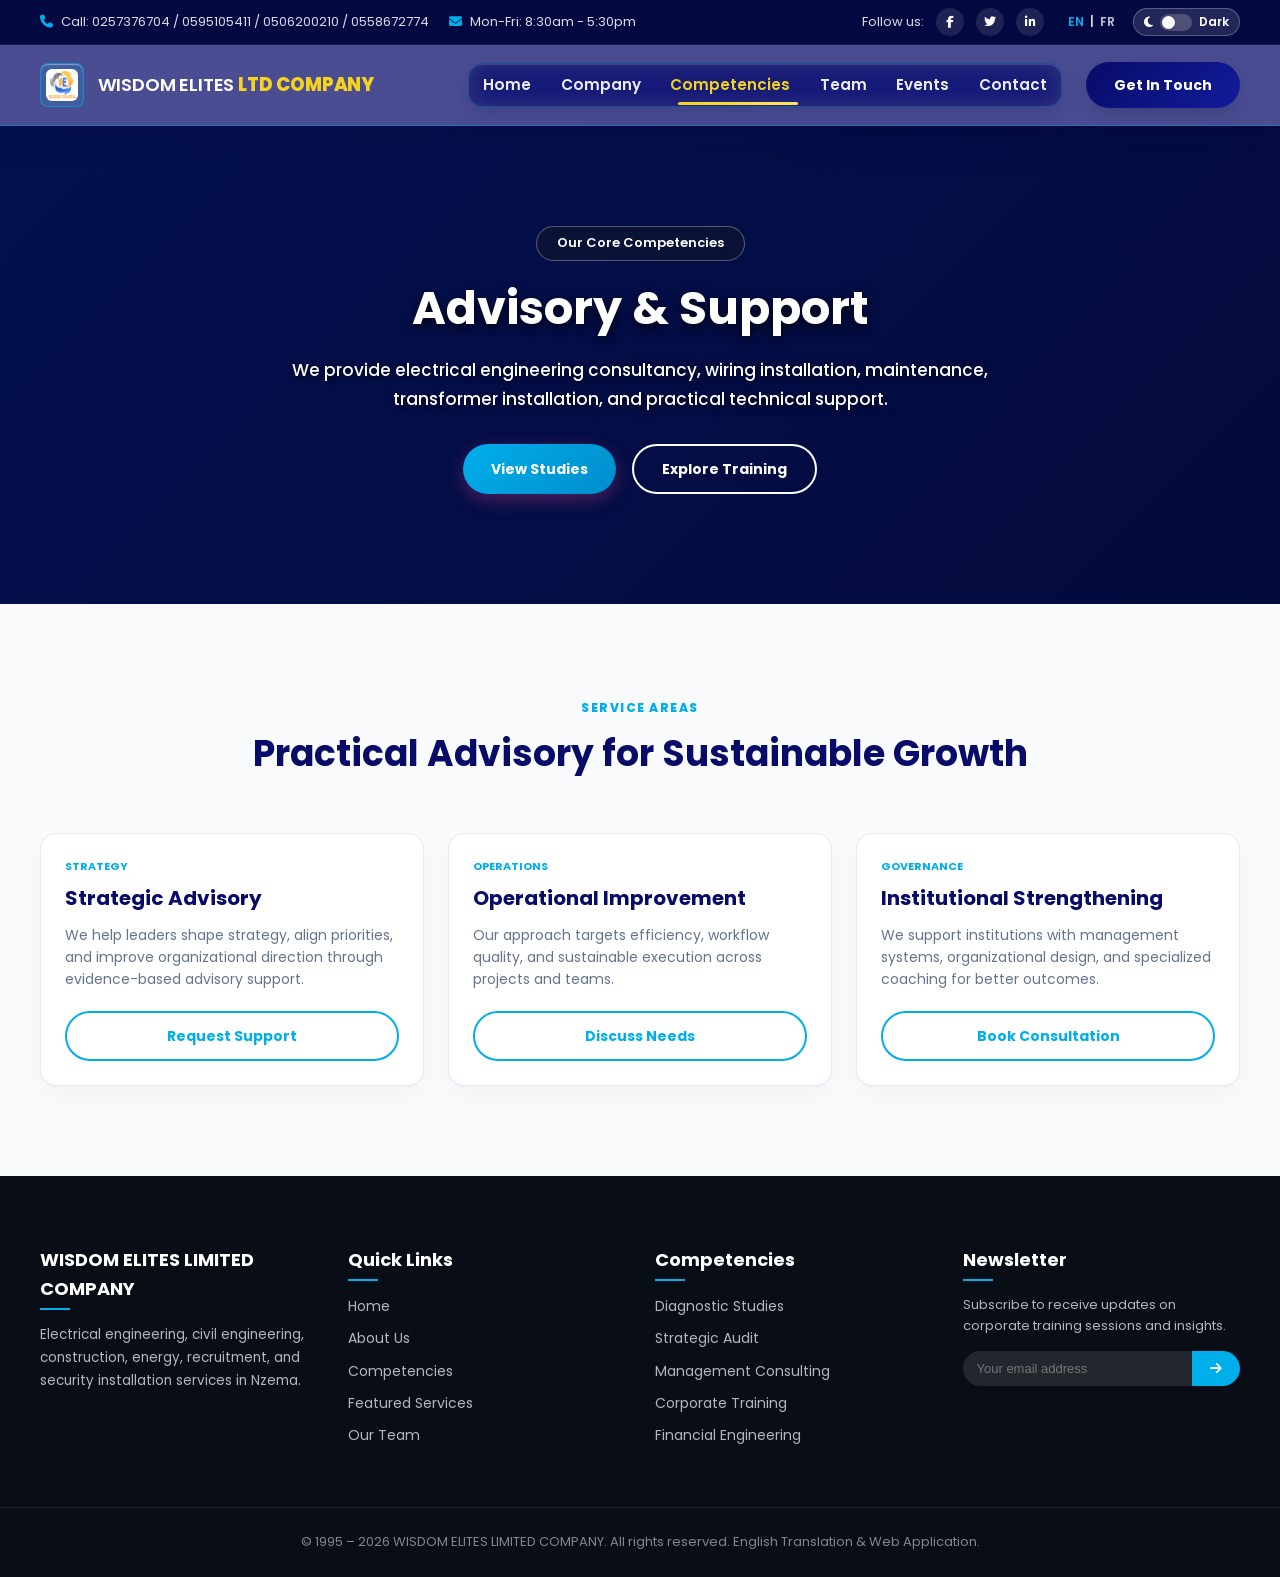
==== commit c377eb65: "Updated website features" ====
--- a/advisory-support.html
+++ b/advisory-support.html
@@ -10,12 +10,24 @@
   <link href="https://fonts.googleapis.com/css2?family=Poppins:wght@400;500;600;700;800&family=Rubik:wght@300;400;500;600;700&display=swap" rel="stylesheet">
   <link rel="stylesheet" href="https://cdnjs.cloudflare.com/ajax/libs/font-awesome/6.4.0/css/all.min.css">
   <link rel="stylesheet" href="styles.css">
+  <script>try{if(localStorage.getItem("wisdomTheme")==="light"){document.documentElement.style.background="#f0f4ff";}}catch(e){}</script>
 </head>
 <body>
   <div class="top-bar">
     <div class="container">
       <div class="top-info"><div class="top-info-item"><i class="fa-solid fa-phone"></i><span>Call: <a href="tel:+233257376704">0257376704</a> / <a href="tel:+233595105411">0595105411</a> / <a href="tel:+233506200210">0506200210</a> / <a href="tel:+233558672774">0558672774</a></span></div><div class="top-info-item"><i class="fa-solid fa-envelope"></i><span>Mon-Fri: 8:30am - 5:30pm</span></div></div>
-      <div class="top-social"><span>Follow us:</span><a href="#" title="Facebook"><i class="fa-brands fa-facebook-f"></i></a><a href="#" title="Twitter"><i class="fa-brands fa-twitter"></i></a><a href="#" title="LinkedIn"><i class="fa-brands fa-linkedin-in"></i></a></div>
+      <div class="top-social"><span>Follow us:</span><a href="#" title="Facebook"><i class="fa-brands fa-facebook-f"></i></a><a href="#" title="Twitter"><i class="fa-brands fa-twitter"></i></a><a href="#" title="LinkedIn"><i class="fa-brands fa-linkedin-in"></i></a>
+        <div class="lang-switch" aria-label="Choose website language">
+          <button type="button" class="active" data-language="en" aria-pressed="true">EN</button>
+          <span aria-hidden="true">|</span>
+          <button type="button" data-language="fr" aria-pressed="false">FR</button>
+        </div>
+        <button class="theme-toggle" id="themeToggle" aria-label="Toggle dark/light mode" title="Toggle Dark / Light Mode">
+          <i class="fa-solid fa-moon"></i>
+          <span class="toggle-track"><span class="toggle-thumb"></span></span>
+          <span class="theme-label">Dark</span>
+        </button>
+      </div>
     </div>
   </div>
  <header class="header">
--- a/styles.css
+++ b/styles.css
@@ -32,6 +32,198 @@
   --transition: all 0.35s cubic-bezier(0.16, 1, 0.3, 1);
 }
 
+/* --------------------------------------------------------------------------
+   Light Mode Overrides
+   -------------------------------------------------------------------------- */
+body.light-mode {
+  --bg-light: #f0f4ff;
+  --bg-white: #ffffff;
+  --text-dark: #0f172a;
+  --text-muted: #475569;
+  --text-light: #0f172a;
+  background-color: #f0f4ff;
+  color: #0f172a;
+}
+
+body.light-mode .top-bar {
+  background: #dde5ff;
+  color: #0f172a;
+  border-bottom-color: rgba(8, 11, 104, 0.15);
+}
+
+body.light-mode .top-bar a { color: #080b68; }
+body.light-mode .top-info-item i { color: var(--primary); }
+
+body.light-mode .top-social a {
+  background: rgba(8, 11, 104, 0.1);
+  color: #080b68;
+}
+body.light-mode .top-social a:hover {
+  background: var(--primary);
+  color: #fff;
+}
+
+body.light-mode .header {
+  background: rgba(255, 255, 255, 0.88);
+  border-bottom-color: rgba(8, 11, 104, 0.2);
+  box-shadow: 0 8px 24px rgba(8, 11, 104, 0.12);
+}
+
+body.light-mode .logo-text { color: var(--primary); }
+body.light-mode .logo-badge {
+  background: rgba(8, 11, 104, 0.1);
+  border-color: rgba(8, 11, 104, 0.3);
+}
+
+body.light-mode .nav-menu {
+  background: rgba(240, 244, 255, 0.9);
+  border-color: rgba(8, 11, 104, 0.2);
+}
+
+body.light-mode #navMenu a,
+body.light-mode .nav-menu .menu a,
+body.light-mode .nav-link {
+  color: #0f172a;
+}
+
+body.light-mode #navMenu a:hover,
+body.light-mode #navMenu a.active,
+body.light-mode .nav-menu .menu a:hover,
+body.light-mode .nav-menu .menu .current-menu-item > a,
+body.light-mode .nav-link:hover,
+body.light-mode .nav-link.active {
+  color: var(--primary);
+}
+
+body.light-mode #navMenu .rt-sub-menu,
+body.light-mode #nav-menu .rt-sub-menu {
+  background: rgba(240, 244, 255, 0.97);
+  border-color: rgba(8, 11, 104, 0.2);
+}
+
+body.light-mode .rt-sub-menu a { color: #0f172a; }
+body.light-mode .rt-sub-menu a:hover {
+  color: var(--primary);
+  background: rgba(8, 11, 104, 0.08);
+}
+
+body.light-mode .mobile-toggle {
+  color: var(--primary);
+  border-color: rgba(8, 11, 104, 0.3);
+  background: rgba(240, 244, 255, 0.7);
+}
+
+body.light-mode .section-bg,
+body.light-mode section:not(.hero):not(.stats-section):not(.cta-section):not(.partners-section) {
+  background-color: #f0f4ff;
+}
+
+body.light-mode .card,
+body.light-mode .service-card,
+body.light-mode .team-card,
+body.light-mode .event-card,
+body.light-mode .contact-card,
+body.light-mode .about-card,
+body.light-mode .value-card,
+body.light-mode .advantage-card,
+body.light-mode .audit-card,
+body.light-mode .partner-logo-card {
+  background: #ffffff;
+  border-color: rgba(8, 11, 104, 0.1);
+  color: #0f172a;
+}
+
+body.light-mode .section-label { color: var(--primary); }
+body.light-mode .section-title { color: #0f172a; }
+body.light-mode .text-muted,
+body.light-mode p { color: #475569; }
+
+body.light-mode .footer {
+  background: #0a0f5e;
+  color: rgba(255, 255, 255, 0.85);
+}
+
+/* --------------------------------------------------------------------------
+   Theme Toggle Button
+   -------------------------------------------------------------------------- */
+.theme-toggle {
+  display: flex;
+  align-items: center;
+  gap: 7px;
+  background: rgba(255, 255, 255, 0.12);
+  border: 1px solid rgba(255, 255, 255, 0.25);
+  border-radius: 30px;
+  padding: 4px 10px;
+  cursor: pointer;
+  color: #fff;
+  font-size: 12px;
+  font-weight: 600;
+  font-family: var(--font-main);
+  transition: var(--transition);
+  white-space: nowrap;
+  margin-left: 4px;
+}
+
+.theme-toggle:hover {
+  background: rgba(255, 255, 255, 0.22);
+  transform: translateY(-2px);
+}
+
+.theme-toggle .toggle-track {
+  width: 32px;
+  height: 17px;
+  background: rgba(255, 255, 255, 0.2);
+  border-radius: 30px;
+  position: relative;
+  transition: background 0.3s ease;
+  flex-shrink: 0;
+}
+
+.theme-toggle .toggle-thumb {
+  width: 13px;
+  height: 13px;
+  background: #fff;
+  border-radius: 50%;
+  position: absolute;
+  top: 2px;
+  left: 2px;
+  transition: left 0.3s ease;
+  box-shadow: 0 1px 4px rgba(0,0,0,0.25);
+}
+
+.theme-toggle.is-light .toggle-track {
+  background: var(--accent-yellow);
+}
+
+.theme-toggle.is-light .toggle-thumb {
+  left: 17px;
+}
+
+body.light-mode .theme-toggle {
+  background: rgba(8, 11, 104, 0.1);
+  border-color: rgba(8, 11, 104, 0.25);
+  color: #0f172a;
+}
+
+body.light-mode .theme-toggle .toggle-thumb {
+  background: #080b68;
+}
+
+/* --------------------------------------------------------------------------
+   Active Nav Link Highlight (current page)
+   -------------------------------------------------------------------------- */
+.nav-link.page-active {
+  color: var(--accent-yellow) !important;
+}
+
+.nav-link.page-active::after {
+  width: 100% !important;
+}
+
+body.light-mode .nav-link.page-active {
+  color: var(--primary) !important;
+}
+
 * {
   margin: 0;
   padding: 0;
@@ -176,6 +368,10 @@
   margin-left: 10px;
   font-weight: 600;
   font-size: 12px;
+  display: flex;
+  align-items: center;
+  gap: 4px;
+  color: rgba(255, 255, 255, 0.85);
 }
 
 .lang-switch span {
@@ -183,10 +379,30 @@
   transition: var(--transition);
 }
 
+.lang-switch button {
+  background: none;
+  border: none;
+  cursor: pointer;
+  font-weight: 600;
+  font-size: 12px;
+  font-family: var(--font-main);
+  color: rgba(255, 255, 255, 0.75);
+  padding: 0 2px;
+  transition: var(--transition);
+}
+
 .lang-switch span.active,
-.lang-switch span:hover {
+.lang-switch span:hover,
+.lang-switch button.active,
+.lang-switch button:hover {
   color: var(--accent-pink);
 }
+
+body.light-mode .lang-switch { color: #0f172a; }
+body.light-mode .lang-switch button { color: #475569; }
+body.light-mode .lang-switch button.active,
+body.light-mode .lang-switch button:hover { color: var(--primary); }
+body.light-mode .lang-switch span { color: #475569; }
 
 /* --------------------------------------------------------------------------
    4. Header & Navigation
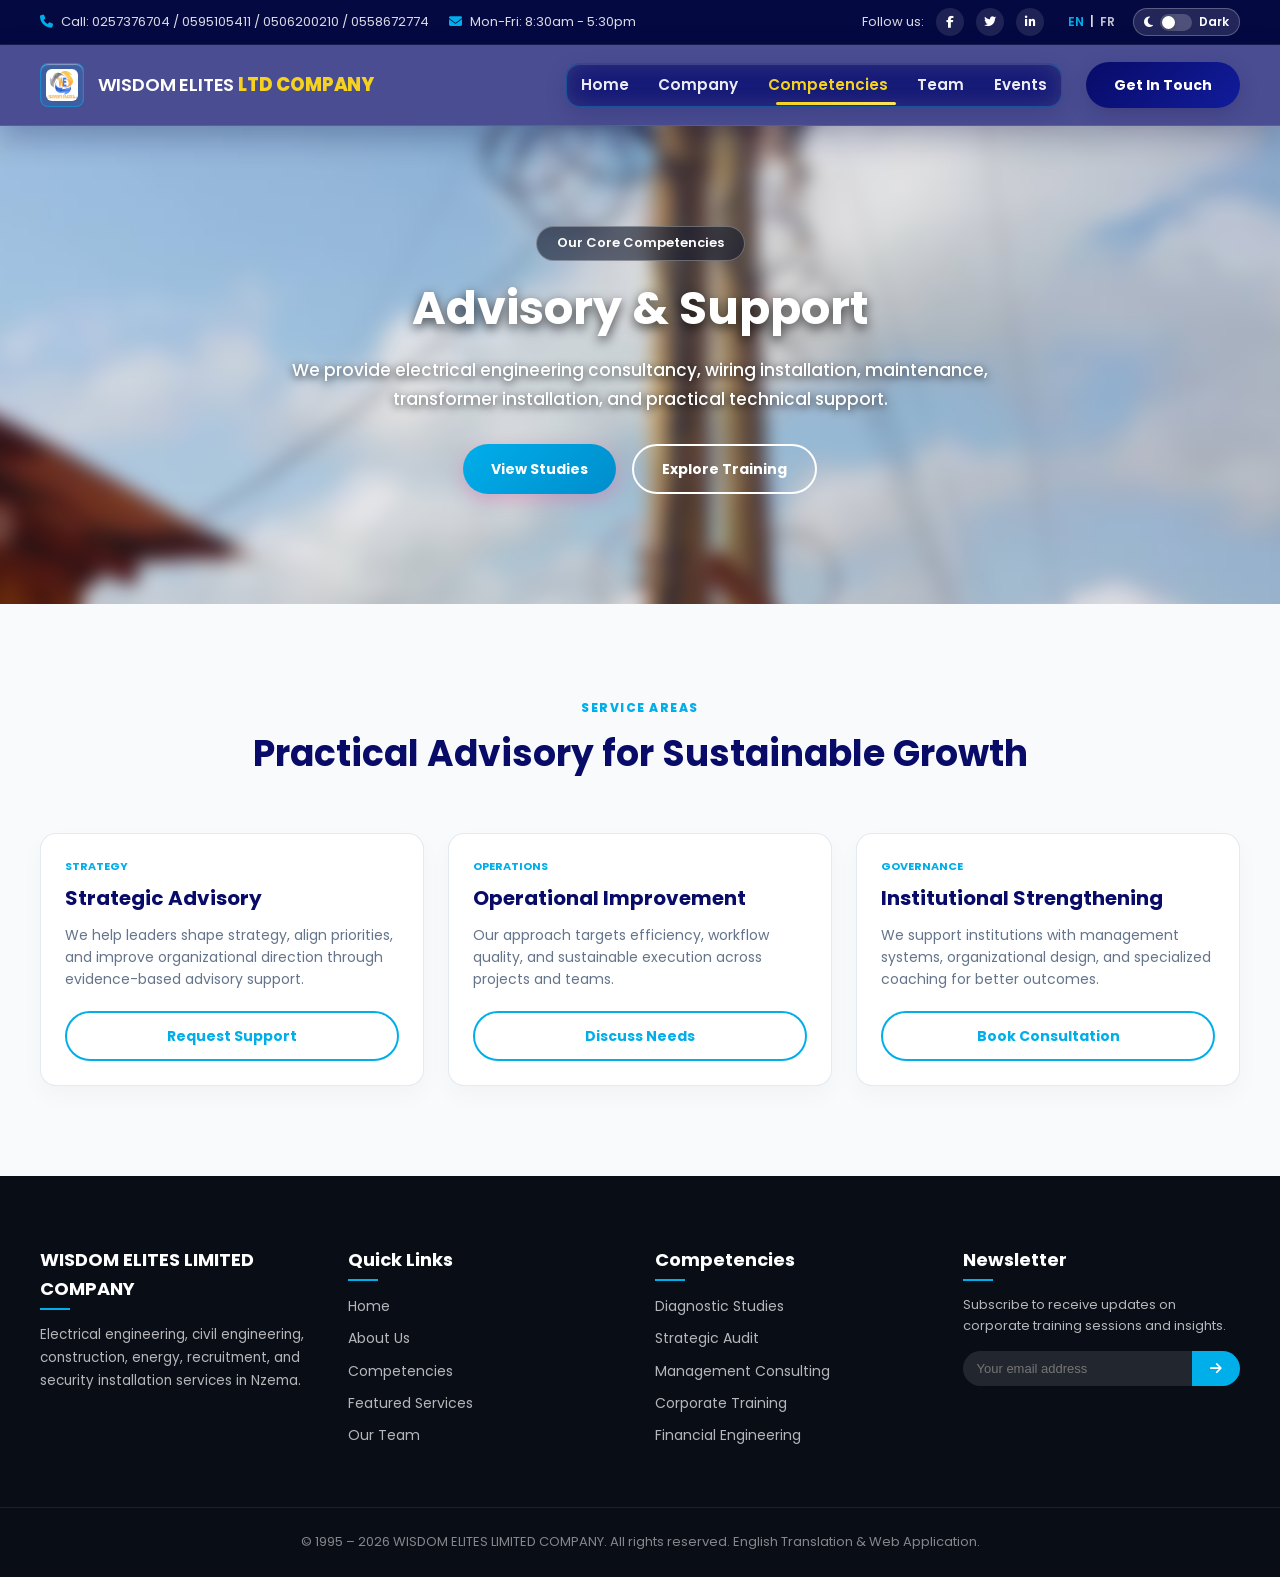
==== commit c65c75f8: "Updated website features" ====
--- a/advisory-support.html
+++ b/advisory-support.html
@@ -13,10 +13,24 @@
   <script>try{if(localStorage.getItem("wisdomTheme")==="light"){document.documentElement.style.background="#f0f4ff";}}catch(e){}</script>
 </head>
 <body>
+  <!-- Top Info Bar -->
   <div class="top-bar">
     <div class="container">
-      <div class="top-info"><div class="top-info-item"><i class="fa-solid fa-phone"></i><span>Call: <a href="tel:+233257376704">0257376704</a> / <a href="tel:+233595105411">0595105411</a> / <a href="tel:+233506200210">0506200210</a> / <a href="tel:+233558672774">0558672774</a></span></div><div class="top-info-item"><i class="fa-solid fa-envelope"></i><span>Mon-Fri: 8:30am - 5:30pm</span></div></div>
-      <div class="top-social"><span>Follow us:</span><a href="#" title="Facebook"><i class="fa-brands fa-facebook-f"></i></a><a href="#" title="Twitter"><i class="fa-brands fa-twitter"></i></a><a href="#" title="LinkedIn"><i class="fa-brands fa-linkedin-in"></i></a>
+      <div class="top-info">
+        <div class="top-info-item">
+          <i class="fa-solid fa-phone"></i>
+          <span>Call: <a href="tel:+233257376704">0257376704</a> / <a href="tel:+233595105411">0595105411</a> / <a href="tel:+233506200210">0506200210</a> / <a href="tel:+233558672774">0558672774</a></span>
+        </div>
+        <div class="top-info-item">
+          <i class="fa-solid fa-envelope"></i>
+          <span>Mon-Fri: 8:30am - 5:30pm</span>
+        </div>
+      </div>
+      <div class="top-social">
+        <span>Follow us:</span>
+        <a href="#" title="Facebook"><i class="fa-brands fa-facebook-f"></i></a>
+        <a href="#" title="Twitter"><i class="fa-brands fa-twitter"></i></a>
+        <a href="#" title="LinkedIn"><i class="fa-brands fa-linkedin-in"></i></a>
         <div class="lang-switch" aria-label="Choose website language">
           <button type="button" class="active" data-language="en" aria-pressed="true">EN</button>
           <span aria-hidden="true">|</span>
@@ -30,7 +44,8 @@
       </div>
     </div>
   </div>
- <header class="header">
+
+   <header class="header">
     <div class="container navbar">
       <a href="index.html" class="logo" aria-label="WISDOM ELITES LTD COMPANY home">
         <div class="logo-badge">
@@ -65,7 +80,6 @@
               </ul>
             </li>
             <li id="menu-item-11018" class="menu-item menu-item-type-post_type menu-item-object-page menu-flyout rt-mega-menu-hover item-11018"><a class="nav-link" href="events.html">Events</a></li>
-            <li id="menu-item-10761" class="menu-item menu-item-type-post_type menu-item-object-page menu-item-has-children menu-flyout rt-mega-menu-hover item-10761"><a class="nav-link" href="contact.html">Contact</a>
               <ul class="rt-sub-menu">
                 <li id="menu-item-12257" class="menu-item menu-item-type-post_type menu-item-object-page rt-mega-menu-hover item-12257"><a class="nav-link" href="technical-support.html">Technical Support</a></li>
               </ul>
@@ -86,6 +100,9 @@
     <div class="hero-bg-overlay"></div>
     <div class="container hero-slider">
       <div class="hero-slide active">
+        <div class="hero-slide-bg">
+        <img src="image/image 4.jpeg" alt="Consulting Slide 1">
+      </div>
         <div class="hero-content">
           <span class="hero-subtitle">Our Core Competencies</span>
           <h1 class="hero-title">Advisory & Support</h1>
--- a/styles.css
+++ b/styles.css
@@ -1330,6 +1330,12 @@
    -------------------------------------------------------------------------- */
 .team-section {
   padding: 90px 0;
+  background-color: #d1d3ed;
+}
+
+.section-title-wrap {
+  margin-bottom: 50px;
+  text-align: center;
 }
 
 .team-grid {
@@ -1402,65 +1408,119 @@
 }
 
 /* --------------------------------------------------------------------------
-   13. Partners Section
+   13. Partners Section (Glassmorphism Overhaul)
    -------------------------------------------------------------------------- */
 .partners-section {
+  position: relative;
   padding: 90px 0;
-  background: linear-gradient(135deg, rgba(0, 174, 234, 0.08), rgba(8, 11, 104, 0.07));
+  /* Ambient vibrant background to give the glass blur depth */
+  background: 
+    radial-gradient(circle at 10% 20%, rgba(0, 174, 234, 0.15) 0%, transparent 40%),
+    radial-gradient(circle at 90% 80%, rgba(8, 11, 104, 0.12) 0%, transparent 40%),
+    linear-gradient(135deg, rgba(0, 174, 234, 0.05), rgba(8, 11, 104, 0.08));
+  overflow: hidden;
 }
 
 .partners-grid {
   display: grid;
-  grid-template-columns: repeat(2, minmax(0, 1fr));
+  grid-template-columns: repeat(auto-fit, minmax(280px, 1fr));
   gap: 28px;
-  max-width: 900px;
+  max-width: 1100px;
   margin: 0 auto;
 }
 
+/* Glassmorphic Partner Card */
 .partner-logo-card {
-  padding: 28px;
+  padding: 32px 24px;
   text-align: center;
-  border: 1px solid rgba(0, 174, 234, 0.3);
-  border-radius: var(--radius-md);
-  background: rgba(255, 255, 255, 0.62);
-  box-shadow: 0 18px 36px rgba(8, 11, 104, 0.1), inset 0 1px 0 rgba(255, 255, 255, 0.8);
-  -webkit-backdrop-filter: blur(14px) saturate(125%);
-  backdrop-filter: blur(14px) saturate(125%);
-  transition: var(--transition);
-}
-
+  border-radius: var(--radius-md, 16px);
+  
+  /* Translucent Glass Fill & Border */
+  background: rgba(255, 255, 255, 0.45);
+  border: 1px solid rgba(255, 255, 255, 0.5);
+  
+  /* Multi-layered Specular Shadows for Depth */
+  box-shadow: 
+    0 16px 32px rgba(8, 11, 104, 0.08),
+    inset 0 1px 1px rgba(255, 255, 255, 0.9),
+    inset 0 -1px 2px rgba(0, 174, 234, 0.12);
+  
+  /* Frosted Glass Filters */
+  -webkit-backdrop-filter: blur(14px) saturate(140%);
+  backdrop-filter: blur(14px) saturate(140%);
+  
+  /* GPU Acceleration & Performance */
+  transform: translateZ(0);
+  will-change: transform, box-shadow, background;
+  transition: all 0.35s cubic-bezier(0.16, 1, 0.3, 1);
+}
+
+/* Hover Dynamics */
 .partner-logo-card:hover {
-  transform: translateY(-6px);
-  border-color: var(--accent-pink);
-  box-shadow: 0 22px 42px rgba(8, 11, 104, 0.16), 0 0 0 3px rgba(0, 174, 234, 0.08);
-}
-
+  transform: translateY(-8px) scale(1.01);
+  background: rgba(255, 255, 255, 0.65);
+  border-color: rgba(0, 174, 234, 0.5);
+  box-shadow: 
+    0 24px 48px rgba(8, 11, 104, 0.15),
+    0 0 24px rgba(0, 174, 234, 0.2),
+    inset 0 1px 1px rgba(255, 255, 255, 1);
+}
+
+/* Frosted Inner Frame for Logos */
 .partner-logo-frame {
-  min-height: 190px;
+  width: 100%;
+  aspect-ratio: 16 / 9;
+  min-height: 140px;
   display: flex;
   align-items: center;
   justify-content: center;
   margin-bottom: 22px;
-  padding: 12px;
-  border-radius: var(--radius-sm);
-  background: rgba(255, 255, 255, 0.86);
+  padding: 16px;
+  border-radius: var(--radius-sm, 10px);
+  
+  /* Soft Semi-opaque Glass Fill */
+  background: rgba(255, 255, 255, 0.85);
+  border: 1px solid rgba(255, 255, 255, 0.6);
+  box-shadow: inset 0 2px 6px rgba(8, 11, 104, 0.04);
+  
+  -webkit-backdrop-filter: blur(6px);
+  backdrop-filter: blur(6px);
 }
 
 .partner-logo-frame img {
-  width: min(100%, 190px);
-  height: 170px;
+  max-width: 100%;
+  max-height: 100%;
+  width: auto;
+  height: auto;
   object-fit: contain;
-}
-
+  filter: drop-shadow(0 2px 4px rgba(0, 0, 0, 0.05));
+  transition: transform 0.3s ease;
+}
+
+.partner-logo-card:hover .partner-logo-frame img {
+  transform: scale(1.04);
+}
+
+/* Typography Adjustments */
 .partner-logo-card h3 {
-  color: var(--primary);
+  color: var(--primary, #080b68);
   font-size: 20px;
-  margin-bottom: 8px;
+  font-weight: 600;
+  margin-bottom: 10px;
+  letter-spacing: -0.01em;
 }
 
 .partner-logo-card p {
-  color: var(--text-muted);
-  font-size: 14px;
+  color: var(--text-muted, #556070);
+  font-size: 14.5px;
+  line-height: 1.5;
+}
+
+/* Fallback for Browsers Without Backdrop Support */
+@supports not (backdrop-filter: blur(1px)) {
+  .partner-logo-card {
+    background: rgba(255, 255, 255, 0.95);
+  }
 }
 
 /* --------------------------------------------------------------------------
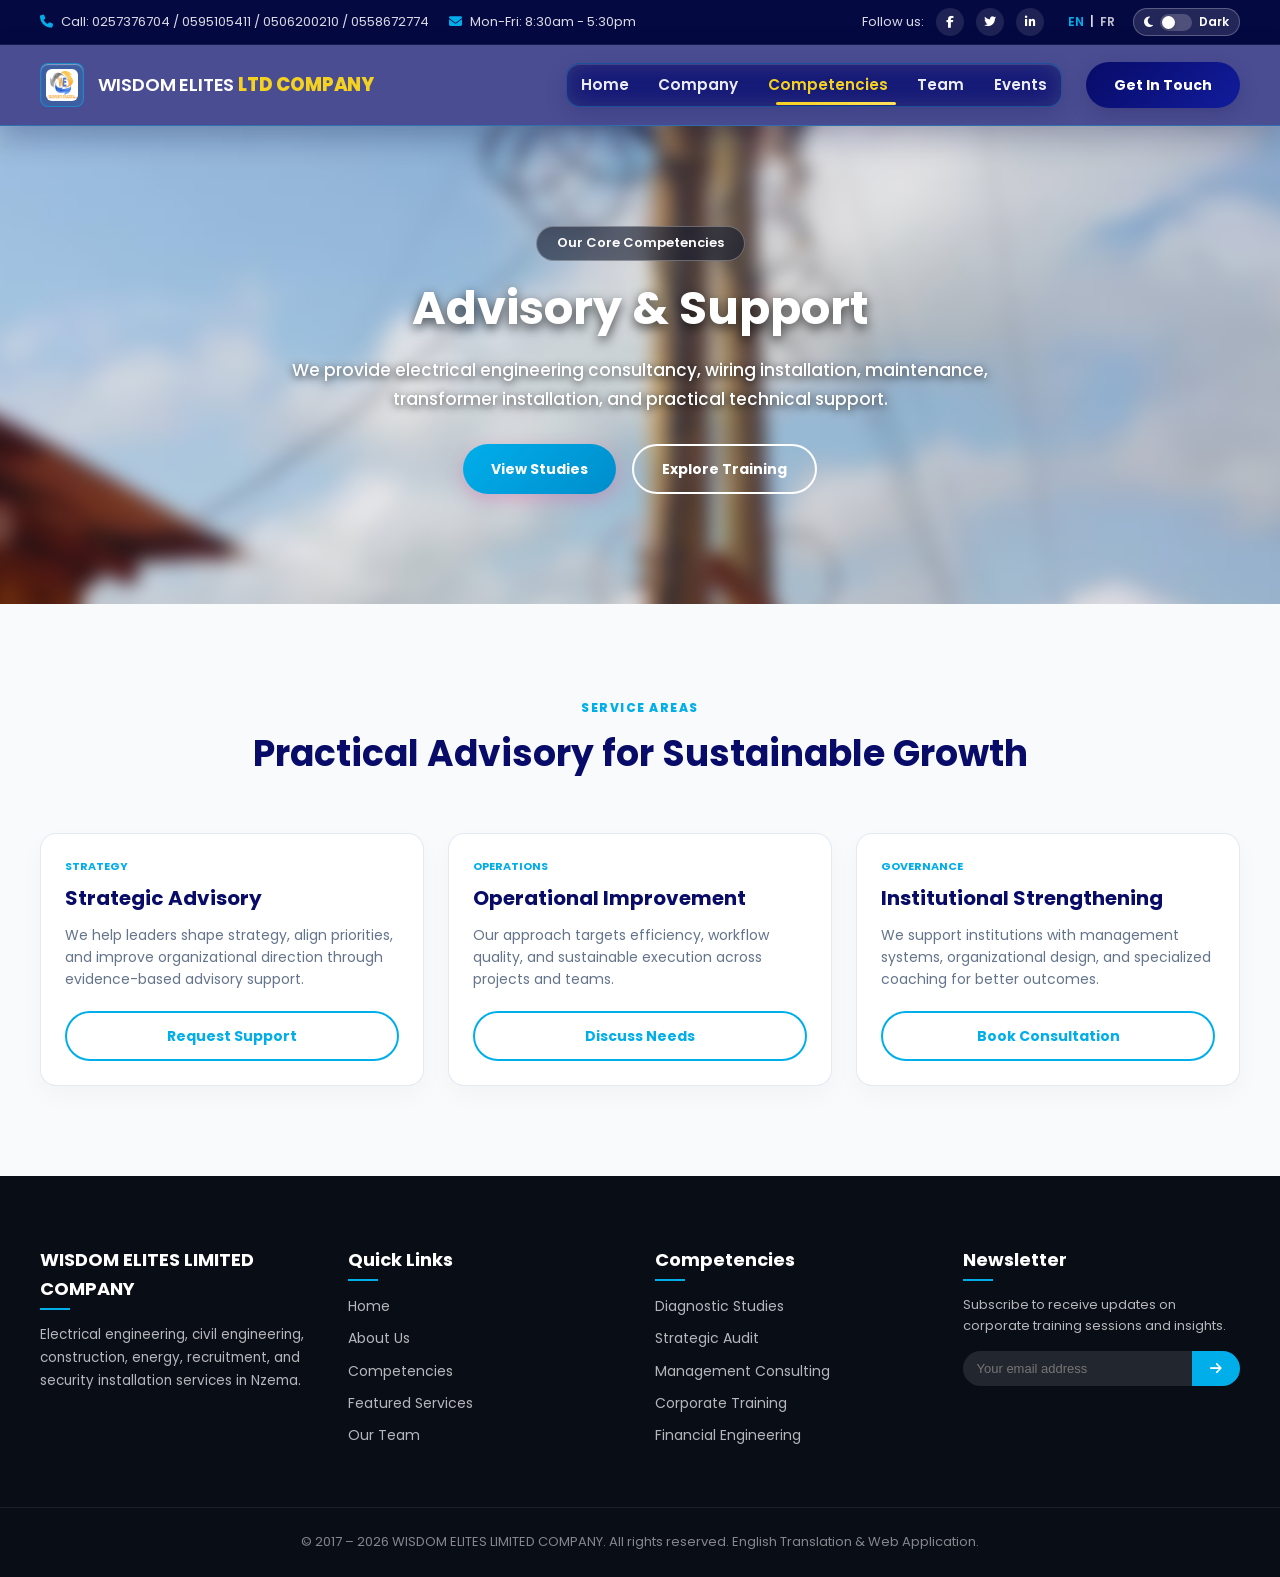
==== commit e7189ac5: "update website features" ====
--- a/advisory-support.html
+++ b/advisory-support.html
@@ -192,7 +192,7 @@
 
     <div class="footer-bottom">
       <div class="container">
-        <p>© 1995 – 2026 WISDOM ELITES LIMITED COMPANY. All rights reserved. English Translation & Web Application.</p>
+        <p>© 2017 – 2026 WISDOM ELITES LIMITED COMPANY. All rights reserved. English Translation & Web Application.</p>
       </div>
     </div>
   </footer>
--- a/styles.css
+++ b/styles.css
@@ -1370,12 +1370,9 @@
 .team-avatar-wrapper img {
   width: 100%;
   height: 100%;
-  object-fit: cover;
-  transition: transform 0.5s ease;
-}
-
-.team-card:hover .team-avatar-wrapper img {
-  transform: scale(1.08);
+  object-fit: contain;
+  object-position: center;
+  transition: opacity 0.3s ease;
 }
 
 .team-avatar-fallback {
